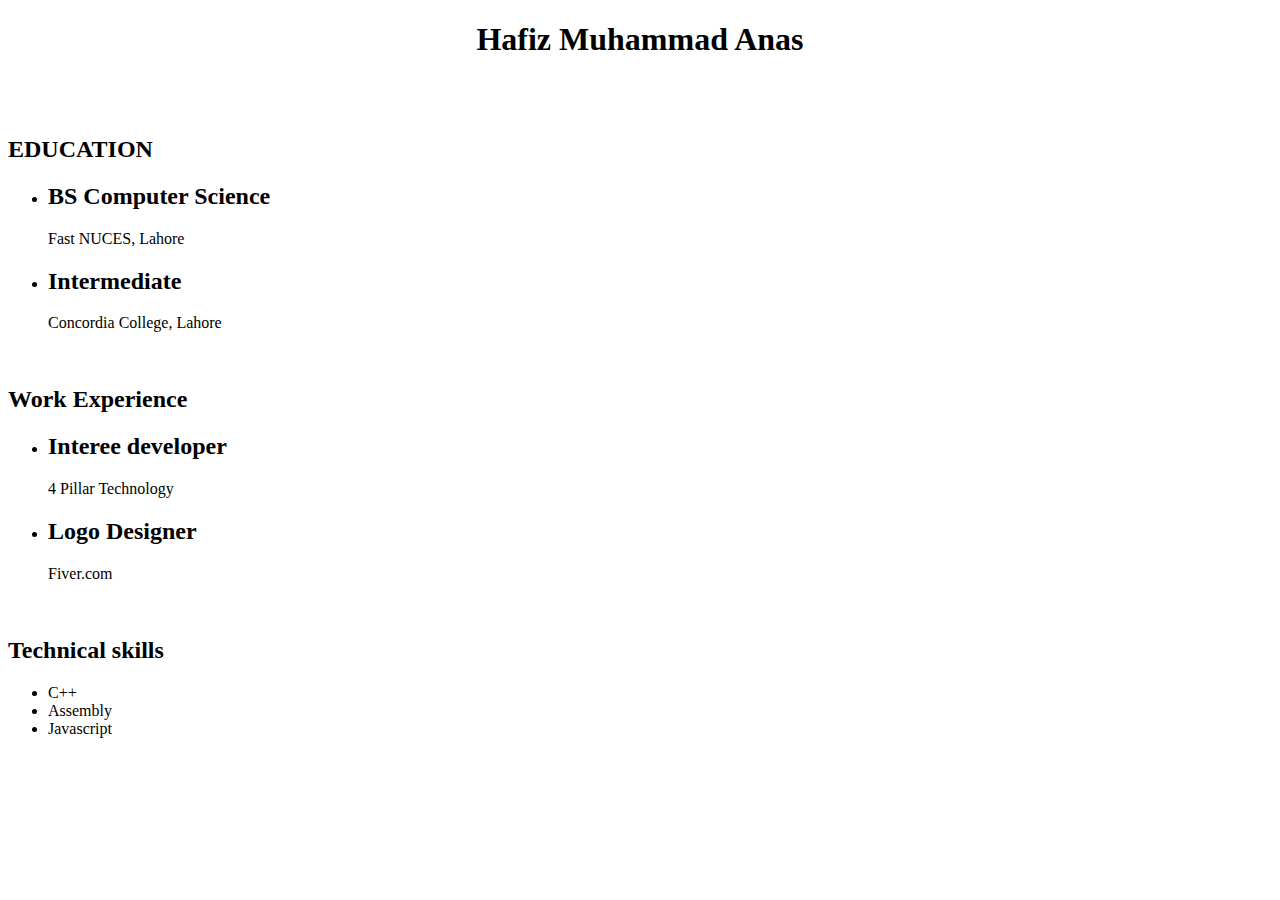
==== index.html @ 814574dc "first commit" ====
<!DOCTYPE html>
<html>
<head>
	<title>Personal Page</title>
</head>
<body>
	<h1 align="center">Hafiz Muhammad Anas</h1> <br> <br>

	<h2><strong>EDUCATION</strong></h2>

	<ul>
		<li>
			<h2>BS Computer Science</h2> 
		        Fast NUCES, Lahore
		</li>

		<li>
			<h2>Intermediate</h2> 
			    Concordia College, Lahore
		</li>
	</ul>
	<br>
	<h2><strong>Work Experience</strong></h2>

	<ul>
		<li>
			<h2>Interee developer</h2> 
			    4 Pillar Technology
		        
		</li>

		<li>
			<h2>Logo Designer</h2> 
			    Fiver.com
		</li>
	</ul>
	<br>
	<h2><strong>Technical skills</strong></h2>

	<ul>
		<li>C++</li>
		<li>Assembly</li>
		<li>Javascript</li>
	</ul>


</body>
</html>
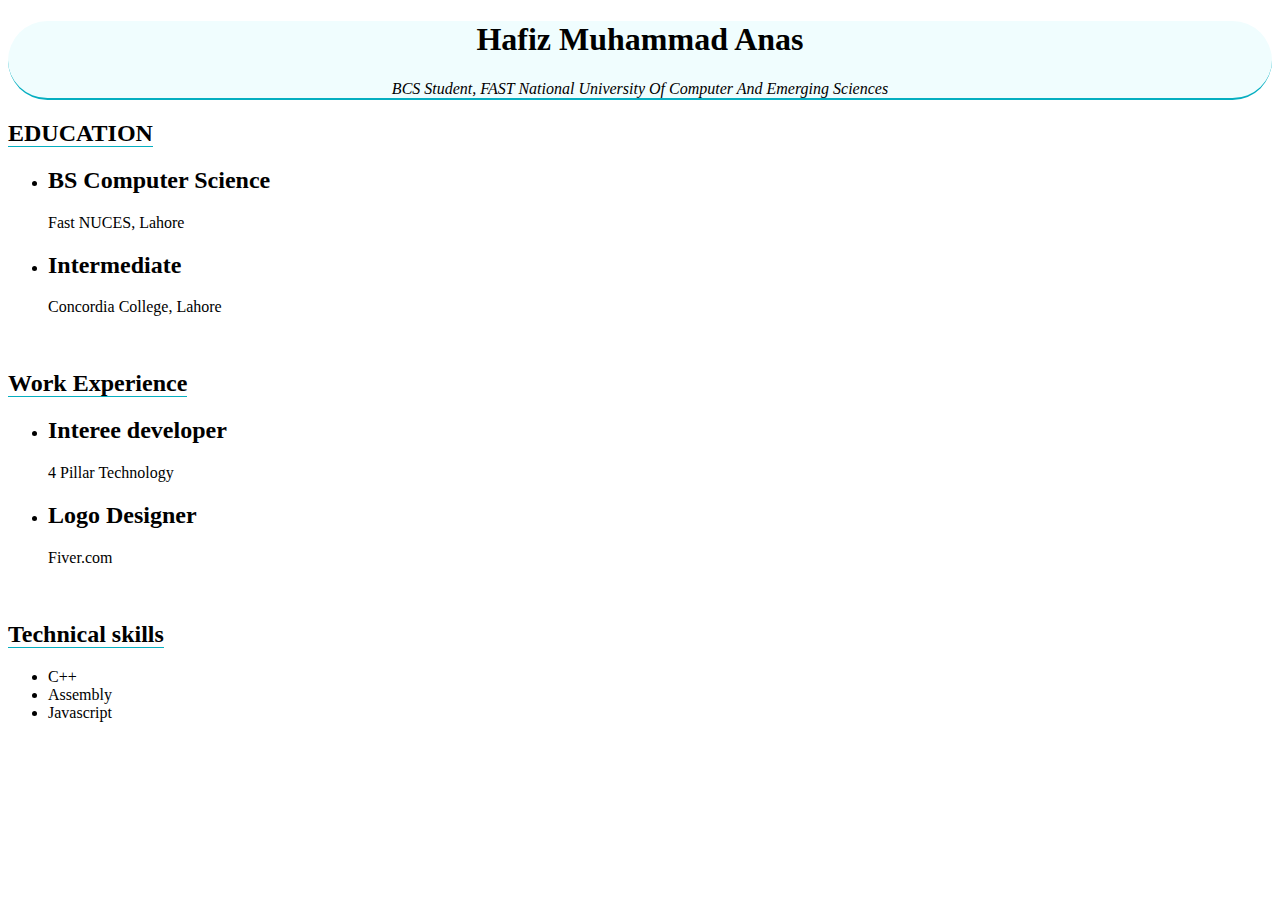
==== commit b8ec9d0a: "Updated" ====
--- a/index.html
+++ b/index.html
@@ -4,9 +4,20 @@
 	<title>Personal Page</title>
 </head>
 <body>
-	<h1 align="center">Hafiz Muhammad Anas</h1> <br> <br>
+	<div align="center" style="border-bottom: 2px solid rgb(5, 174, 192); border-radius: 100px ; background-color:rgb(240, 253, 254)">	
+		<h1>	
+			Hafiz Muhammad Anas
+		</h1> 
+		<em> 
+			BCS Student, FAST National University Of Computer And Emerging Sciences
+		</em>
+	</div>
 
-	<h2><strong>EDUCATION</strong></h2>
+	<h2>
+		<strong style="border-bottom: 2px solid rgb(5, 174, 192); border-width: 1px">
+			EDUCATION
+		</strong>
+	</h2>
 
 	<ul>
 		<li>
@@ -20,7 +31,7 @@
 		</li>
 	</ul>
 	<br>
-	<h2><strong>Work Experience</strong></h2>
+	<h2><strong style="border-bottom: 2px solid rgb(5, 174, 192); border-width: 1px">Work Experience</strong></h2>
 
 	<ul>
 		<li>
@@ -35,7 +46,7 @@
 		</li>
 	</ul>
 	<br>
-	<h2><strong>Technical skills</strong></h2>
+	<h2><strong style="border-bottom: 2px solid rgb(5, 174, 192); border-width: 1px">Technical skills</strong></h2>
 
 	<ul>
 		<li>C++</li>
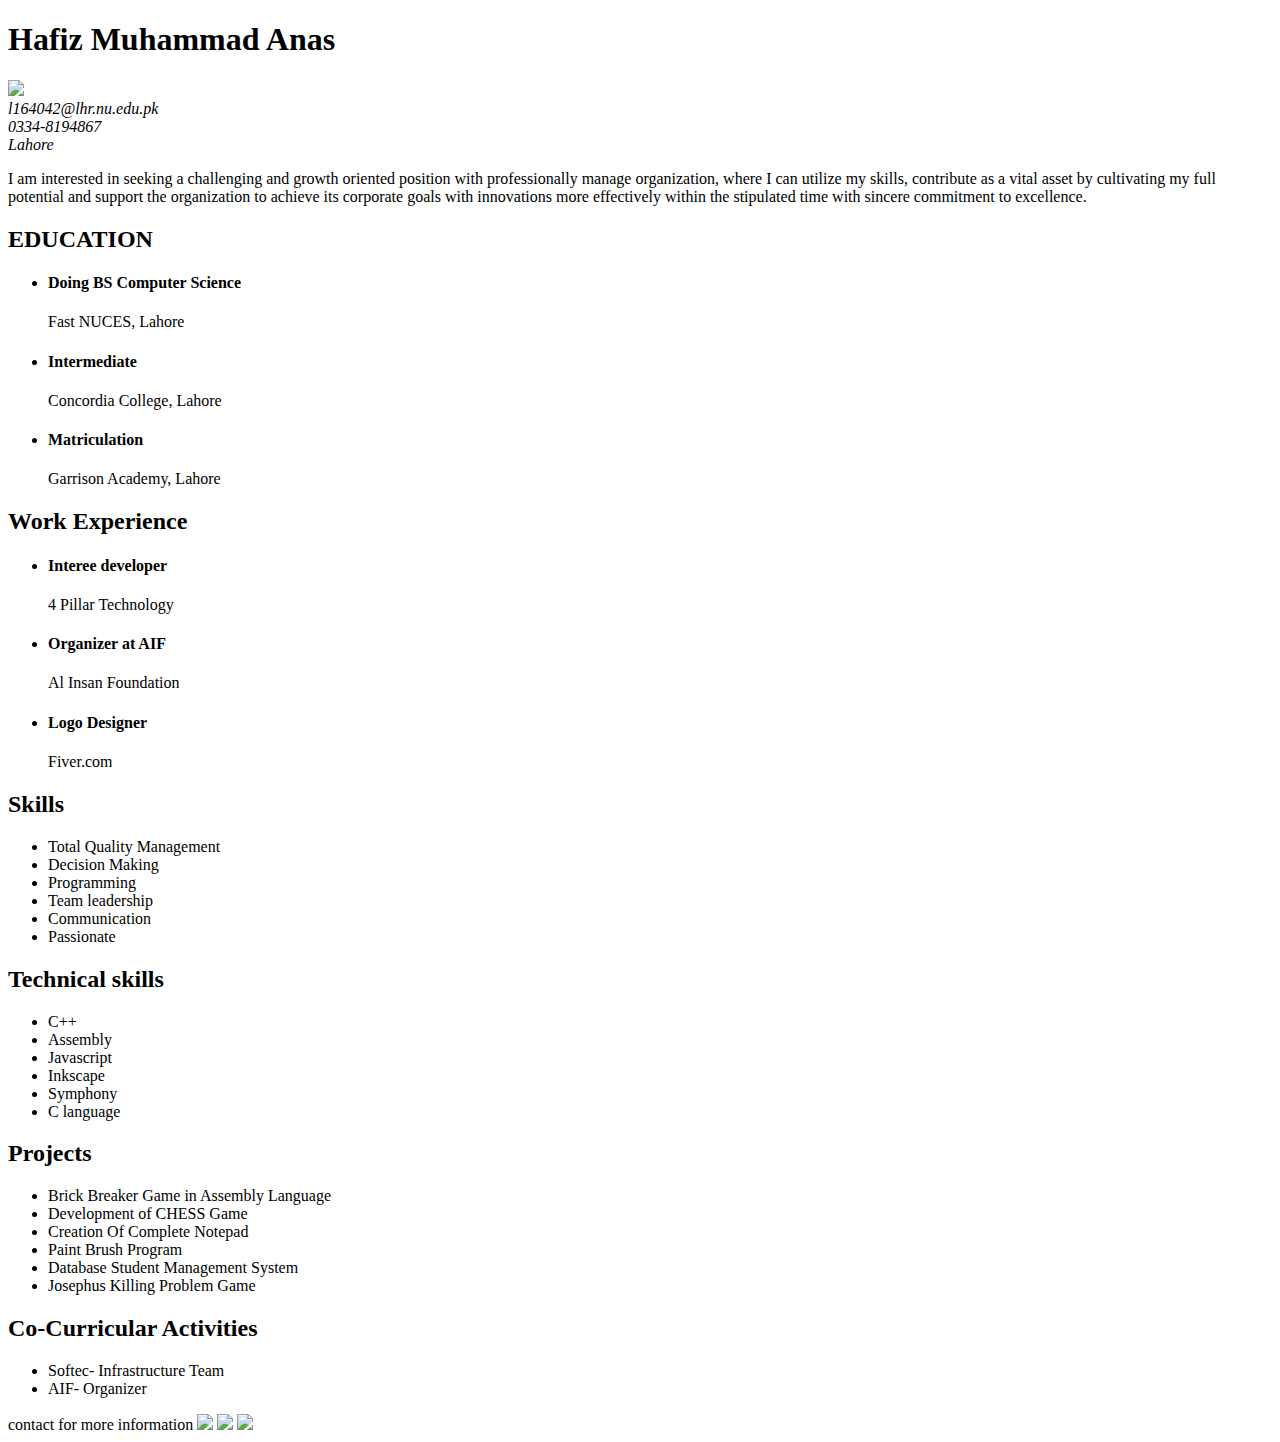
==== commit 79ad6e9a: "update" ====
--- a/index.html
+++ b/index.html
@@ -2,58 +2,123 @@
 <html>
 <head>
 	<title>Personal Page</title>
+	<link rel="stylesheet" type="text/css" href="index.css">
+	<link href="https://fonts.googleapis.com/css?family=Source+Sans+Pro:400,700" rel="stylesheet">
+	<link rel="stylesheet" href="https://use.fontawesome.com/releases/v5.3.1/css/all.css" integrity="sha384-mzrmE5qonljUremFsqc01SB46JvROS7bZs3IO2EmfFsd15uHvIt+Y8vEf7N7fWAU" crossorigin="anonymous">
 </head>
 <body>
-	<div align="center" style="border-bottom: 2px solid rgb(5, 174, 192); border-radius: 100px ; background-color:rgb(240, 253, 254)">	
+
+	<div class="header">	
 		<h1>	
 			Hafiz Muhammad Anas
 		</h1> 
-		<em> 
-			BCS Student, FAST National University Of Computer And Emerging Sciences
+	</div>
+	<img src="n22.jpg">
+	<div class="info">
+		<em>
+			<i class="fas fa-envelope"></i> l164042@lhr.nu.edu.pk
 		</em>
+		<br>
+		<em>
+			<i class="fas fa-mobile-alt"></i> 0334-8194867
+		</em>
+		<br>
+		<em>
+			<i class="fas fa-map-marker-alt"></i>Lahore
+		</em>
+		
 	</div>
-
+	<p>
+		I am interested in seeking a challenging and growth oriented position with professionally manage organization, where I can utilize my
+		skills, contribute as a vital asset by cultivating my full potential and support the organization to achieve its corporate goals with
+		innovations more effectively within the stipulated time with sincere commitment to excellence.
+	</p>
 	<h2>
-		<strong style="border-bottom: 2px solid rgb(5, 174, 192); border-width: 1px">
+		<strong >
 			EDUCATION
 		</strong>
 	</h2>
 
 	<ul>
 		<li>
-			<h2>BS Computer Science</h2> 
-		        Fast NUCES, Lahore
+			<h4>Doing BS Computer Science</h4> 
+			Fast NUCES, Lahore
 		</li>
 
 		<li>
-			<h2>Intermediate</h2> 
+			<h4>Intermediate</h4> 
 			    Concordia College, Lahore
 		</li>
+		<li>
+			<h4>Matriculation </h4> 
+			    Garrison Academy, Lahore
+		</li>
+
 	</ul>
-	<br>
-	<h2><strong style="border-bottom: 2px solid rgb(5, 174, 192); border-width: 1px">Work Experience</strong></h2>
+	<h2><strong >Work Experience</strong></h2>
 
 	<ul>
 		<li>
-			<h2>Interee developer</h2> 
-			    4 Pillar Technology
+			<h4>Interee developer</h4> 
+			 4 Pillar Technology
 		        
 		</li>
 
 		<li>
-			<h2>Logo Designer</h2> 
+			<h4>Organizer at AIF</h4> 
+			   Al Insan Foundation
+		</li>
+
+		<li>
+			<h4>Logo Designer</h4> 
 			    Fiver.com
 		</li>
 	</ul>
-	<br>
-	<h2><strong style="border-bottom: 2px solid rgb(5, 174, 192); border-width: 1px">Technical skills</strong></h2>
+		<h2><strong >Skills</strong></h2>
+
+	<ul>
+		<li>Total Quality Management</li>
+		<li>Decision Making</li>
+		<li>Programming</li>
+		<li>Team leadership</li>
+		<li>Communication</li>
+		<li>Passionate</li>
+	</ul>
+	<div>
+	<h2><strong >Technical skills</strong></h2>
 
 	<ul>
 		<li>C++</li>
 		<li>Assembly</li>
 		<li>Javascript</li>
+		<li>Inkscape</li>
+		<li>Symphony</li>
+		<li>C language</li>
 	</ul>
 
+	<h2><strong >Projects</strong></h2>
 
+	<ul>
+		<li>Brick Breaker Game in Assembly Language</li>
+		<li>Development of CHESS Game</li>
+		<li>Creation Of Complete Notepad</li>
+		<li>Paint Brush Program</li>
+		<li>Database Student Management System</li>
+		<li>Josephus Killing Problem Game</li>
+	</ul>
+
+	<h2><strong >Co-Curricular Activities</strong></h2>
+
+	<ul>
+		<li>Softec- Infrastructure Team</li>
+		<li>AIF- Organizer</li>
+		
+		
+	</ul>
+	</div>
+	<div>
+		contact for more information <img class="tt" src="f.jpg">  <img class="tt" src="in.jpg">  <img class="tt" src="tv.png">
+	</div>
+	
 </body>
 </html>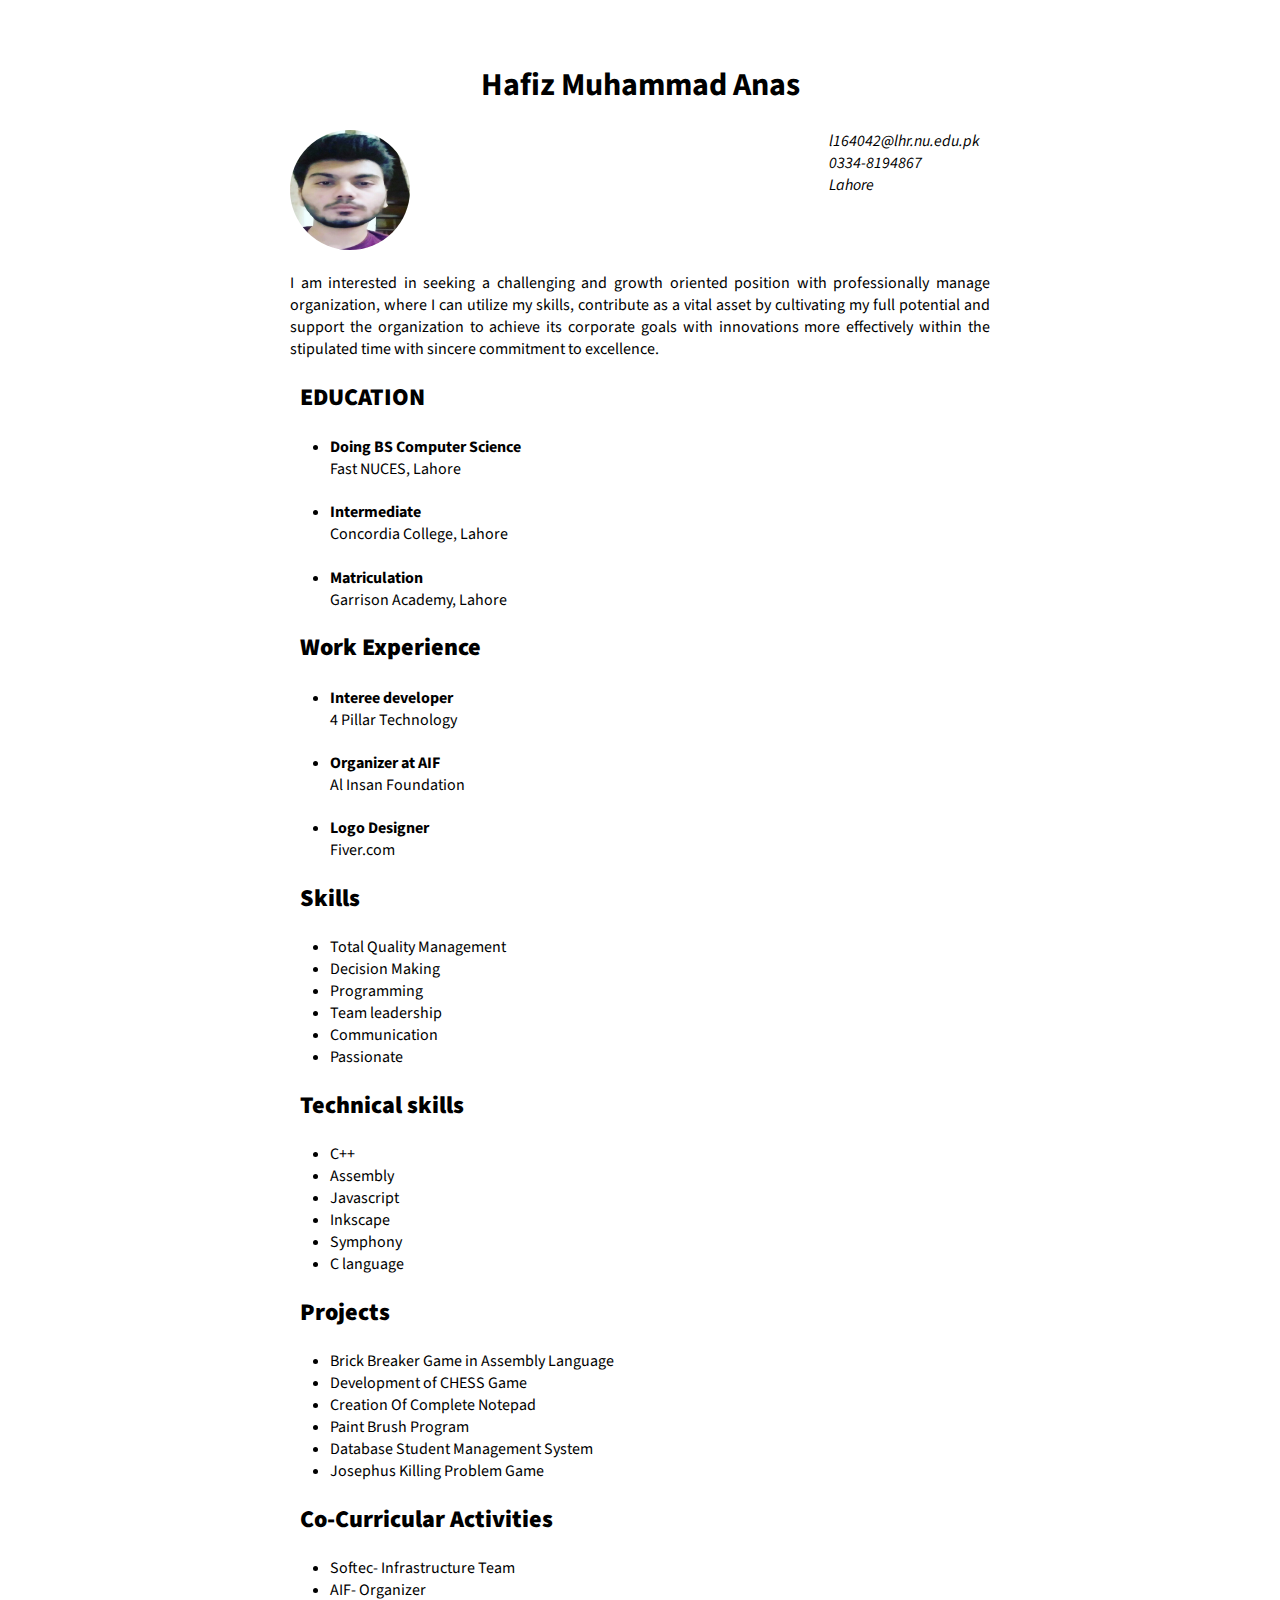
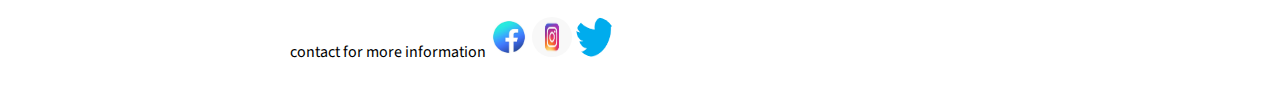
==== commit dc8296fc: "update" ====
--- a/index.html
+++ b/index.html
@@ -18,11 +18,11 @@
 		<em>
 			<i class="fas fa-envelope"></i> l164042@lhr.nu.edu.pk
 		</em>
-		<br>
+			<br>
 		<em>
 			<i class="fas fa-mobile-alt"></i> 0334-8194867
 		</em>
-		<br>
+			<br>
 		<em>
 			<i class="fas fa-map-marker-alt"></i>Lahore
 		</em>
@@ -41,40 +41,60 @@
 
 	<ul>
 		<li>
-			<h4>Doing BS Computer Science</h4> 
+			<h4>
+				Doing BS Computer Science
+			</h4> 
 			Fast NUCES, Lahore
 		</li>
 
 		<li>
-			<h4>Intermediate</h4> 
+			<h4>
+				Intermediate
+			</h4> 
 			    Concordia College, Lahore
 		</li>
 		<li>
-			<h4>Matriculation </h4> 
+			<h4>
+				Matriculation 
+			</h4> 
 			    Garrison Academy, Lahore
 		</li>
 
 	</ul>
-	<h2><strong >Work Experience</strong></h2>
+	<h2>
+		<strong >
+			Work Experience
+		</strong>
+	</h2>
 
 	<ul>
 		<li>
-			<h4>Interee developer</h4> 
+			<h4>
+				Interee developer
+			</h4> 
 			 4 Pillar Technology
 		        
 		</li>
 
 		<li>
-			<h4>Organizer at AIF</h4> 
+			<h4>
+				Organizer at AIF
+			</h4> 
 			   Al Insan Foundation
 		</li>
 
 		<li>
-			<h4>Logo Designer</h4> 
+			<h4>
+				Logo Designer
+			</h4> 
 			    Fiver.com
 		</li>
 	</ul>
-		<h2><strong >Skills</strong></h2>
+		<h2>
+			<strong >
+				Skills
+			</strong>
+		</h2>
 
 	<ul>
 		<li>Total Quality Management</li>
@@ -85,36 +105,44 @@
 		<li>Passionate</li>
 	</ul>
 	<div>
-	<h2><strong >Technical skills</strong></h2>
+		<h2>
+			<strong >
+				Technical skills
+			</strong>
+		</h2>
 
-	<ul>
-		<li>C++</li>
-		<li>Assembly</li>
-		<li>Javascript</li>
-		<li>Inkscape</li>
-		<li>Symphony</li>
-		<li>C language</li>
-	</ul>
+		<ul>
+			<li>C++</li>
+			<li>Assembly</li>
+			<li>Javascript</li>
+			<li>Inkscape</li>
+			<li>Symphony</li>
+			<li>C language</li>
+		</ul>
 
-	<h2><strong >Projects</strong></h2>
+		<h2><strong >Projects</strong></h2>
 
-	<ul>
-		<li>Brick Breaker Game in Assembly Language</li>
-		<li>Development of CHESS Game</li>
-		<li>Creation Of Complete Notepad</li>
-		<li>Paint Brush Program</li>
-		<li>Database Student Management System</li>
-		<li>Josephus Killing Problem Game</li>
-	</ul>
+		<ul>
+			<li>Brick Breaker Game in Assembly Language</li>
+			<li>Development of CHESS Game</li>
+			<li>Creation Of Complete Notepad</li>
+			<li>Paint Brush Program</li>
+			<li>Database Student Management System</li>
+			<li>Josephus Killing Problem Game</li>
+		</ul>
 
-	<h2><strong >Co-Curricular Activities</strong></h2>
+		<h2>
+			<strong >
+				Co-Curricular Activities
+			</strong>
+		</h2>
 
-	<ul>
-		<li>Softec- Infrastructure Team</li>
-		<li>AIF- Organizer</li>
-		
-		
-	</ul>
+		<ul>
+			<li>Softec- Infrastructure Team</li>
+			<li>AIF- Organizer</li>
+			
+			
+		</ul>
 	</div>
 	<div>
 		contact for more information <img class="tt" src="f.jpg">  <img class="tt" src="in.jpg">  <img class="tt" src="tv.png">
--- a/index.css
+++ b/index.css
@@ -0,0 +1,72 @@
+body{
+	border: 1px solid white;
+	padding: 20px;
+	max-width: 700px;
+	width: 80%;
+	margin: 20px auto;
+	font-family: Source Sans Pro;
+	/*background-image: url("image.jpg");*/
+	background-size: cover;
+	animation-name: Background;
+    animation-duration: 15s;
+    animation-iteration-count: infinite;
+    animation-timing-function: linear;
+    animation-direction: alternate;
+}
+
+@keyframes Background {
+    0% {background-image: url("image.jpg");}
+    25% {background-image: url("check.jpg");}
+    50% {background-image: url("613.jpg");}
+    75% {background-image: url("616.jpg");}
+    100% {background-image: url("615.jpg");}
+}
+ .header{
+ 	text-align: center;
+ }
+  h4{
+  	margin-bottom: 0px;
+  }
+
+  h2{
+  	border-left: 5px solid white;
+  	 padding-left: 5px;
+  }
+  .info{
+  	float: right;
+  }
+  
+  i{
+  	padding-left: 10px;
+  	float: right;
+  }
+  img{
+  	height: 120px;
+  	width: 120px;
+  	border-radius: 350%;
+  }
+
+  p{
+  	text-align: justify;
+  }
+
+@keyframes example {
+    0% {color: black;}
+    25% {color: blue;}
+    50% {color: red;}
+    75% {color: green;}
+    100% {color: blue;}
+}
+
+/* The element to apply the animation to */
+i {
+    
+    animation-name: example;
+    animation-duration: 4s;
+    animation-iteration-count: infinite;
+}
+
+.tt{
+	height: 40px;
+	width: 40px;
+}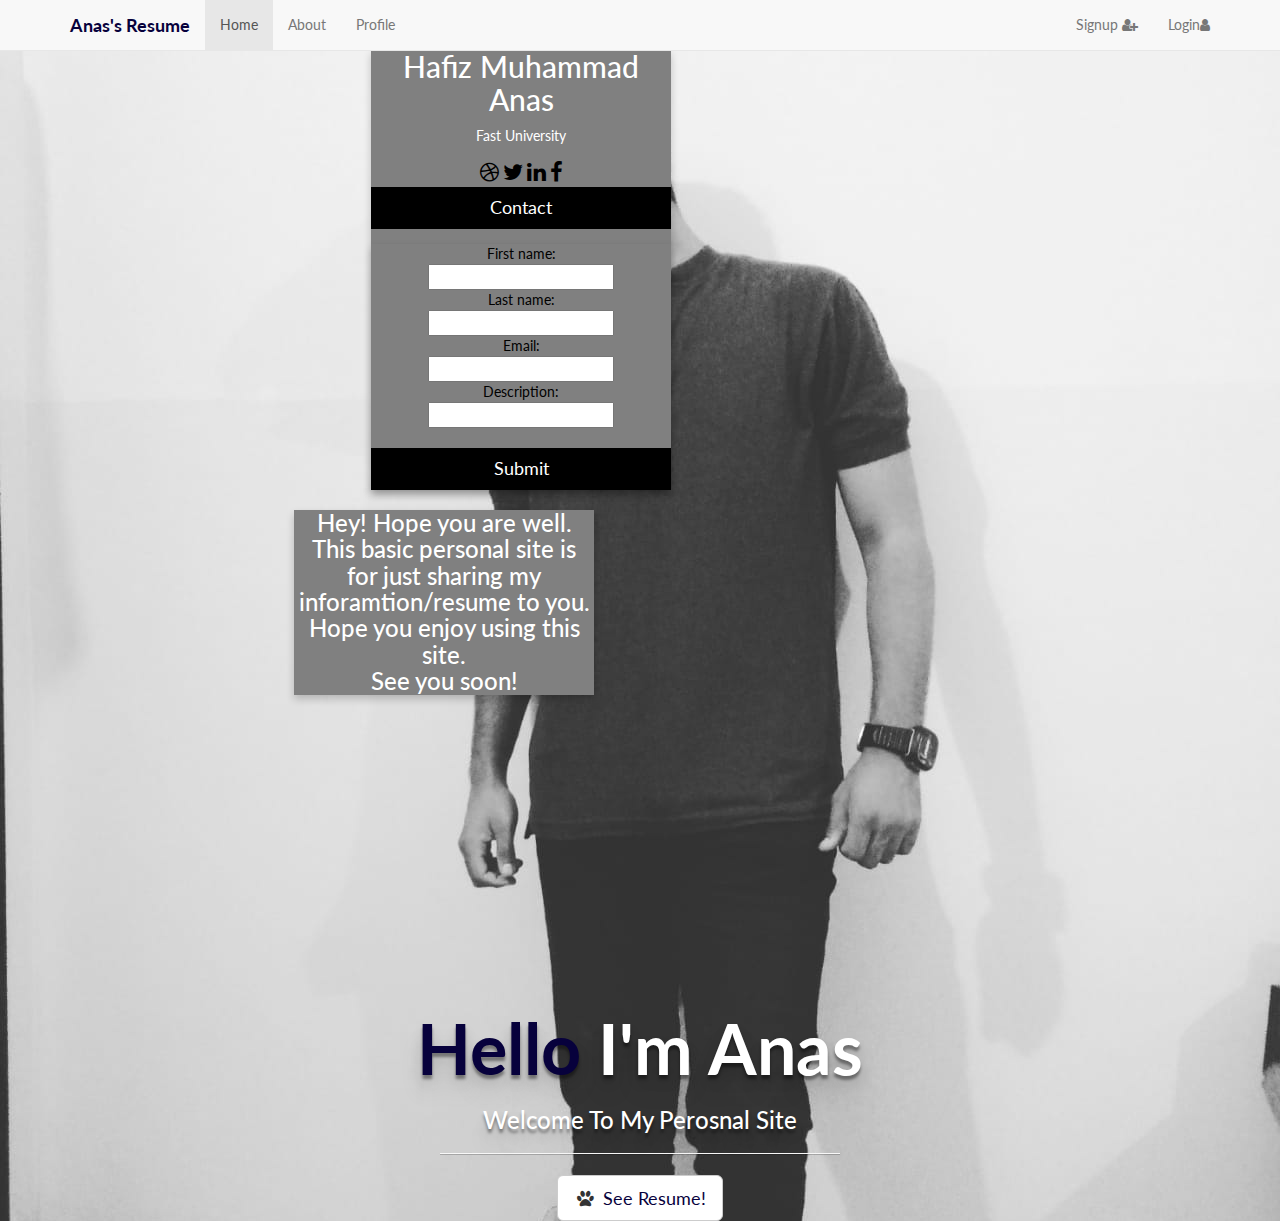
==== commit feba50e0: "Update 25 sept Please enter the commit message for your changes. Lines starting" ====
--- a/index.html
+++ b/index.html
@@ -1,152 +1,123 @@
 <!DOCTYPE html>
 <html>
-<head>
-	<title>Personal Page</title>
-	<link rel="stylesheet" type="text/css" href="index.css">
-	<link href="https://fonts.googleapis.com/css?family=Source+Sans+Pro:400,700" rel="stylesheet">
-	<link rel="stylesheet" href="https://use.fontawesome.com/releases/v5.3.1/css/all.css" integrity="sha384-mzrmE5qonljUremFsqc01SB46JvROS7bZs3IO2EmfFsd15uHvIt+Y8vEf7N7fWAU" crossorigin="anonymous">
-</head>
-<body>
+  <head>
 
-	<div class="header">	
-		<h1>	
-			Hafiz Muhammad Anas
-		</h1> 
-	</div>
-	<img src="n22.jpg">
-	<div class="info">
-		<em>
-			<i class="fas fa-envelope"></i> l164042@lhr.nu.edu.pk
-		</em>
-			<br>
-		<em>
-			<i class="fas fa-mobile-alt"></i> 0334-8194867
-		</em>
-			<br>
-		<em>
-			<i class="fas fa-map-marker-alt"></i>Lahore
-		</em>
-		
-	</div>
-	<p>
-		I am interested in seeking a challenging and growth oriented position with professionally manage organization, where I can utilize my
-		skills, contribute as a vital asset by cultivating my full potential and support the organization to achieve its corporate goals with
-		innovations more effectively within the stipulated time with sincere commitment to excellence.
-	</p>
-	<h2>
-		<strong >
-			EDUCATION
-		</strong>
-	</h2>
+  	 <title>Anas Resume</title>
+  	 <link rel="stylesheet" type="text/css" href="https://maxcdn.bootstrapcdn.com/bootstrap/3.3.5/css/bootstrap.min.css">
+  	 <link rel="stylesheet" type="text/css" href="https://maxcdn.bootstrapcdn.com/font-awesome/4.4.0/css/font-awesome.min.css">
+  	 <link href="http://fonts.googleapis.com/css?family=Lato:300,400,700,300italic,400italic,700italic" rel="stylesheet" type="text/css">
+     <link rel="stylesheet" type="text/css" href="index.css">
+    <script>
+        function startTime()
+         {
+            var today = new Date();
+            var h = today.getHours();
+            var m = today.getMinutes();
+            var s = today.getSeconds();
+            m = checkTime(m);
+            s = checkTime(s);
+            document.getElementById('txt').innerHTML =
+            h + ":" + m + ":" + s;
+            var t = setTimeout(startTime, 500);
+        }
+        function checkTime(i) 
+        {
+            if (i < 10) {i = "0" + i};  // add zero in front of numbers < 10
+            return i;
+        }
+  </script>
+  </head>
+  <body>
 
-	<ul>
-		<li>
-			<h4>
-				Doing BS Computer Science
-			</h4> 
-			Fast NUCES, Lahore
-		</li>
 
-		<li>
-			<h4>
-				Intermediate
-			</h4> 
-			    Concordia College, Lahore
-		</li>
-		<li>
-			<h4>
-				Matriculation 
-			</h4> 
-			    Garrison Academy, Lahore
-		</li>
+   <nav class="navbar navbar-default navbar-fixed-top">
+    <div class="container">
+      <div class="navbar-header">
+        <button type="button" class="navbar-toggle collapsed" data-toggle="collapse" data-target="#navbar" 
+                aria-expanded="false"aria-controls="navbar">
+                  <span class="sr-only">Toggle navigation</span>
+                  <span class="icon-bar"></span>
+                  <span class="icon-bar"></span>
+                  <span class="icon-bar"></span>
+        </button>
+        <a class="navbar-brand" href="Cv.html" style="color: #07013C; font-weight: bold;">Anas's Resume</a>
+      </div>
+      <div id="navbar" class="collapse navbar-collapse">
+          <ul class="nav navbar-nav">
+            <li class="active">
+              <a href="#">Home</a>
+            </li>
+            <li>
+              <a href="#about" id="abt">About</a>
+            </li>
+            <li>
+              <a href="#contact" id="cont">Profile</a>
+            </li>
+          </ul>
+          <ul class="nav navbar-nav navbar-right">
+            <li>
+              <a href="#">Signup  
+                <i class="fa fa-user-plus"></i></a>
+            </li>
+            <li>
+              <a href="#about">Login<i class="fa fa-user"></i></a>
+            </li>
+          </ul>
+      </div>
+    </div>
+   </nav>
+  <link rel="stylesheet" href="https://cdnjs.cloudflare.com/ajax/libs/font-awesome/4.7.0/css/font-awesome.min.css">
 
-	</ul>
-	<h2>
-		<strong >
-			Work Experience
-		</strong>
-	</h2>
 
-	<ul>
-		<li>
-			<h4>
-				Interee developer
-			</h4> 
-			 4 Pillar Technology
-		        
-		</li>
 
-		<li>
-			<h4>
-				Organizer at AIF
-			</h4> 
-			   Al Insan Foundation
-		</li>
+    <div class="card1">
+      <h2>Hafiz Muhammad Anas</h1>
+      <p>Fast University</p>
+      <a id="cardA" href="#"><i class="fa fa-dribbble"></i></a> 
+      <a id="cardA" href="#"><i class="fa fa-twitter"></i></a> 
+      <a id="cardA" href="#"><i class="fa fa-linkedin"></i></a> 
+      <a id="cardA" href="#"><i class="fa fa-facebook"></i></a> 
+      <p><button class="cardB">Contact</button></p>
+      <div id="coninfo">
+          <form action="/action_page.php">
+            First name:<br>
+            <input type="text" name="firstname" required="required"><br>
+            Last name:<br>
+            <input type="text" name="lastname" required="required"><br>
+            Email:<br>
+            <input type="email" name="Email" required="required"><br>
+            Description:<br>
+            <input type="text" name="Description">
+            <br><br>
+            <input class="cardBB" type="submit" value="Submit">
+          </form>
+      </div>
+    </div>
+    <div id="MyClockDisplay" class="clock"></div>
+    <div class="card2">
+      <h3>Hey! Hope you are well. <br>
+      This basic personal site is for just sharing my inforamtion/resume to you. <br>
+      Hope you enjoy using this site. <br>
+      See you soon!  </h2>
+    </div>
+   <div class="container">
+   	<div class="row">
+   		<div class="col-lg-12">
+   			<div class="content">
+   				<h1> <span id="y">Hello</span> I'm Anas</h1>
+   				<h3>Welcome To My Perosnal Site</h3>
+   				<hr>
+   				<button class="btn btn-default btn-lg"><i class="fa fa-paw fa-fw"></i> <a href="Cv.html">See Resume!</a> </button>
+   			</div>
+   		</div>
+   	</div>
+   </div>
+ 
+   <!--  -->
 
-		<li>
-			<h4>
-				Logo Designer
-			</h4> 
-			    Fiver.com
-		</li>
-	</ul>
-		<h2>
-			<strong >
-				Skills
-			</strong>
-		</h2>
+   <script type="text/javascript" src="https://code.jquery.com/jquery-2.1.4.js"></script>
+   <script type="text/javascript" src="https://maxcdn.bootstrapcdn.com/bootstrap/3.3.5/js/bootstrap.min.js"></script>
 
-	<ul>
-		<li>Total Quality Management</li>
-		<li>Decision Making</li>
-		<li>Programming</li>
-		<li>Team leadership</li>
-		<li>Communication</li>
-		<li>Passionate</li>
-	</ul>
-	<div>
-		<h2>
-			<strong >
-				Technical skills
-			</strong>
-		</h2>
-
-		<ul>
-			<li>C++</li>
-			<li>Assembly</li>
-			<li>Javascript</li>
-			<li>Inkscape</li>
-			<li>Symphony</li>
-			<li>C language</li>
-		</ul>
-
-		<h2><strong >Projects</strong></h2>
-
-		<ul>
-			<li>Brick Breaker Game in Assembly Language</li>
-			<li>Development of CHESS Game</li>
-			<li>Creation Of Complete Notepad</li>
-			<li>Paint Brush Program</li>
-			<li>Database Student Management System</li>
-			<li>Josephus Killing Problem Game</li>
-		</ul>
-
-		<h2>
-			<strong >
-				Co-Curricular Activities
-			</strong>
-		</h2>
-
-		<ul>
-			<li>Softec- Infrastructure Team</li>
-			<li>AIF- Organizer</li>
-			
-			
-		</ul>
-	</div>
-	<div>
-		contact for more information <img class="tt" src="f.jpg">  <img class="tt" src="in.jpg">  <img class="tt" src="tv.png">
-	</div>
-	
-</body>
+   <script type="text/javascript" src="index.js"></script>
+  </body>
 </html>--- a/index.css
+++ b/index.css
@@ -1,72 +1,144 @@
 body{
-	border: 1px solid white;
-	padding: 20px;
-	max-width: 700px;
-	width: 80%;
-	margin: 20px auto;
-	font-family: Source Sans Pro;
-	/*background-image: url("image.jpg");*/
-	background-size: cover;
-	animation-name: Background;
-    animation-duration: 15s;
-    animation-iteration-count: infinite;
-    animation-timing-function: linear;
-    animation-direction: alternate;
+  background-image: url("me.jpeg");
+ background-size: cover;
+  padding-top: 30px; 
+ /*background-position: center;*/
 }
 
-@keyframes Background {
-    0% {background-image: url("image.jpg");}
-    25% {background-image: url("check.jpg");}
-    50% {background-image: url("613.jpg");}
-    75% {background-image: url("616.jpg");}
-    100% {background-image: url("615.jpg");}
-}
- .header{
- 	text-align: center;
- }
-  h4{
-  	margin-bottom: 0px;
-  }
-
-  h2{
-  	border-left: 5px solid white;
-  	 padding-left: 5px;
-  }
-  .info{
-  	float: right;
-  }
-  
-  i{
-  	padding-left: 10px;
-  	float: right;
-  }
-  img{
-  	height: 120px;
-  	width: 120px;
-  	border-radius: 350%;
-  }
-
-  p{
-  	text-align: justify;
-  }
-
-@keyframes example {
-    0% {color: black;}
-    25% {color: blue;}
-    50% {color: red;}
-    75% {color: green;}
-    100% {color: blue;}
+#txt{
+  color: black;
 }
 
-/* The element to apply the animation to */
-i {
-    
-    animation-name: example;
-    animation-duration: 4s;
-    animation-iteration-count: infinite;
+body,
+html {
+    width: 100%;
+    height: 100%;
+    font-family: "Lato";
+    color: white;
 }
 
-.tt{
-	height: 40px;
-	width: 40px;
-}+h1 {
+	font-weight: 700;
+	font-size: 5em;
+}
+
+#y{
+  color:#07013C;
+}
+
+.content{
+	padding-top: 25%;
+	text-align: center;
+    text-shadow: 0px 4px 3px rgba(0,0,0,0.4),
+                 0px 8px 13px rgba(0,0,0,0.1),
+                 0px 18px 23px rgba(0,0,0,0.1);
+}
+a{
+  color: #07013C;
+}
+
+hr {
+    width: 400px;
+    border-top: 1px solid #f8f8f8;
+    border-bottom: 1px solid rgba(0,0,0,0.2);
+}
+
+#content{
+	text-align: center;
+	padding-top: 25%
+}
+
+
+
+
+
+
+.card1 {
+    box-shadow: 0 4px 8px 0 rgba(0, 0, 0, 0.2);
+    max-width: 300px;
+    margin: 0 29%;
+    text-align: center;
+    background: gray;
+}
+
+#coninfo{
+   box-shadow: 0 4px 8px 0 rgba(0, 0, 0, 0.2);
+    max-width: 300px;
+    margin: 5% auto;
+    text-align: center;
+    background: gray;
+    color: black;
+}
+
+.title {
+    color: grey;
+    font-size: 18px;
+}
+
+.cardB {
+    border: none;
+    outline: 0;
+    display: inline-block;
+    padding: 8px;
+    color: white;
+    background-color: #000;
+    text-align: center;
+    cursor: pointer;
+    width: 100%;
+    font-size: 18px;
+}
+
+.cardBB {
+    border: none;
+    outline: 0;
+    display: inline-block;
+    padding: 8px;
+    color: white;
+    background-color: #000;
+    text-align: center;
+    cursor: pointer;
+    width: 100%;
+    font-size: 18px;
+}
+
+#cardA {
+    text-decoration: none;
+    font-size: 22px;
+    color: black;
+}
+
+#cardB:hover, #cardA:hover {
+    opacity: 0.7;
+}
+
+.card2 {
+    box-shadow: 0 4px 8px 0 rgba(0, 0, 0, 0.2);
+    max-width: 300px;
+    margin: 0 23%;
+    text-align: center;
+    background: gray;
+    text-align: center;
+}
+
+html,body {
+    height: 100%;
+}
+
+
+
+
+.clock {
+    position: absolute;
+    top: 15%;
+    right:0px;
+    transform: translateX(-50%) translateY(-50%);
+    color: #07013C;
+    font-size: 35px;
+    font-family: Orbitron;
+    letter-spacing: 7px;
+
+
+}
+
+
+
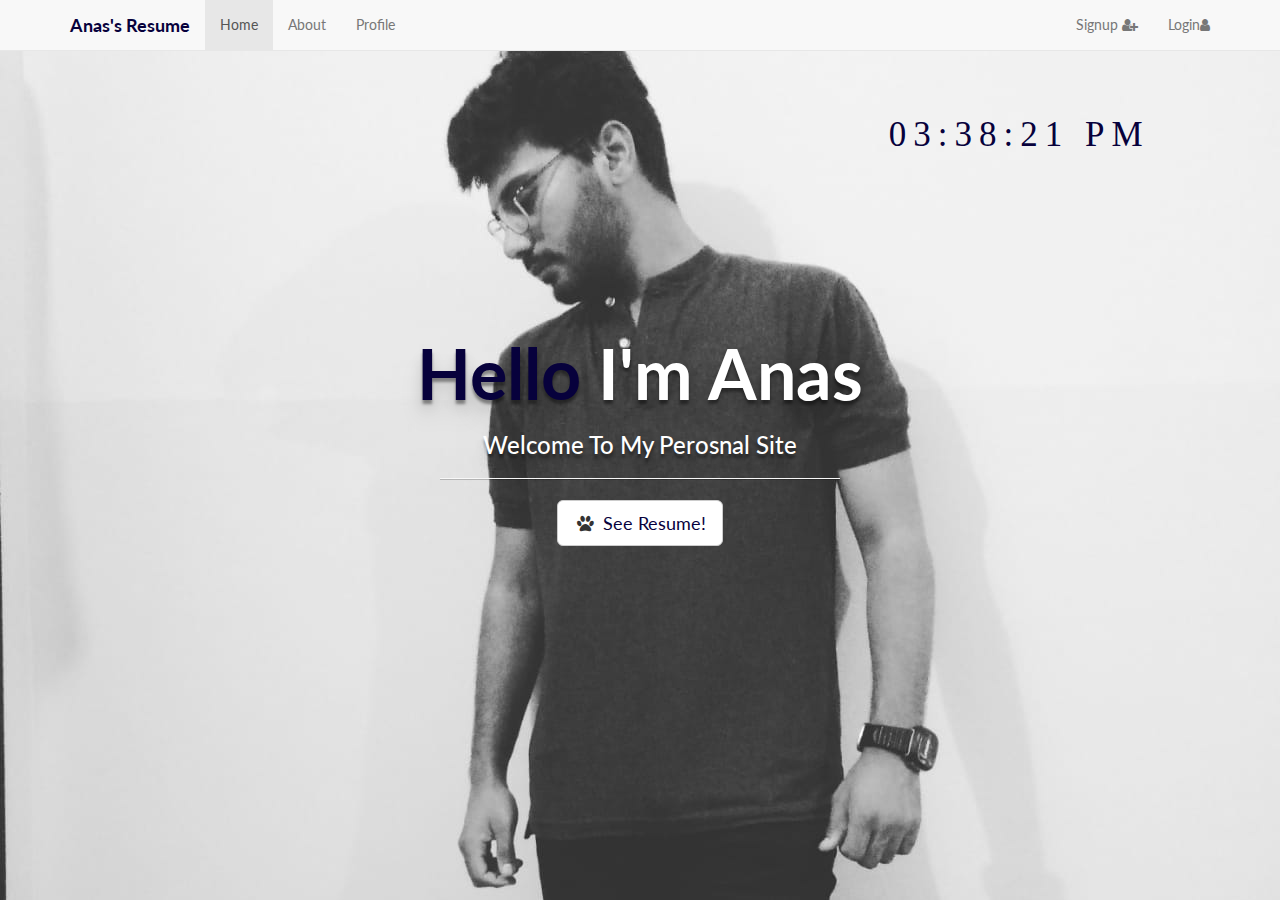
==== commit ecb1773a: "ajkdhaakjd" ====
--- a/index.html
+++ b/index.html
@@ -26,6 +26,21 @@
             return i;
         }
   </script>
+ <script type="text/javascript">
+		var headID = document.getElementsByTagName("head")[0];
+		var newCss = document.createElement('link');
+		newCss.rel = 'stylesheet';
+		newCss.type = 'text/css';
+		window._botUsername = '833679';
+		window._botName = 'Hafiz Muhammad Anas';
+		newCss.href = "https://rebot.me/assets/css/bot.css";
+		var newScript = document.createElement('script');
+		newScript.src = "https://rebot.me/assets/js/bot.js";
+		newScript.type = 'text/javascript';
+		headID.appendChild(newScript);
+		headID.appendChild(newCss);
+		</script>
+	    
   </head>
   <body>
 
